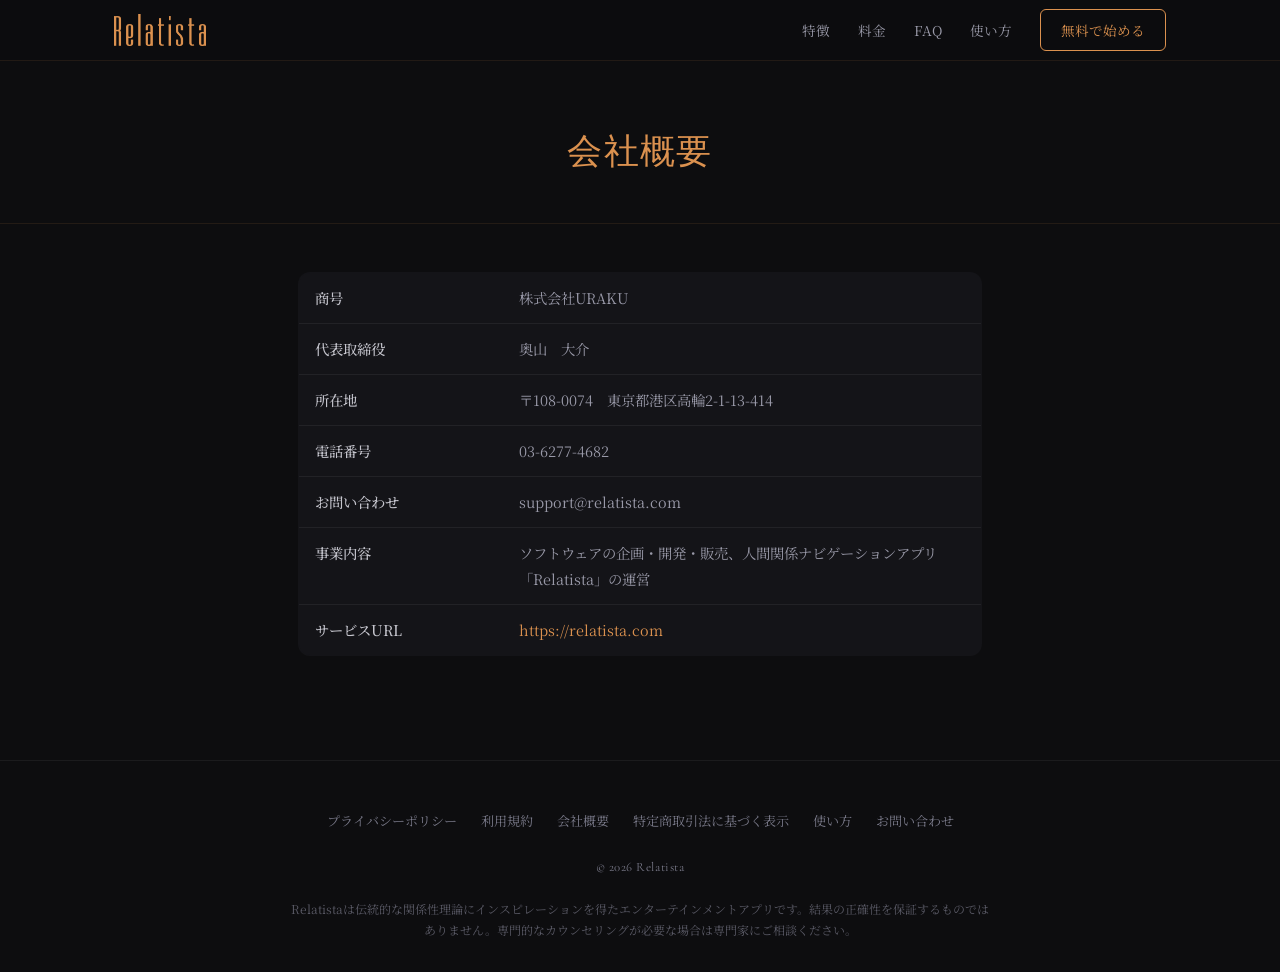
==== company/index.html @ b82874ee "Initial release: Relatista landing page Static HTML/CSS/JS landing page for relatista.com with: - To" ====
<!DOCTYPE html>
<html lang="ja">
<head>
  <meta charset="UTF-8">
  <meta name="viewport" content="width=device-width, initial-scale=1.0">
  <title>会社概要 — Relatista</title>
  <meta name="description" content="株式会社URAKUの会社概要。人間関係ナビゲーションアプリ「Relatista」を運営しています。">
  <meta property="og:title" content="会社概要 — Relatista">
  <meta property="og:description" content="株式会社URAKUの会社概要。人間関係ナビゲーションアプリ「Relatista」を運営しています。">
  <meta property="og:image" content="https://relatista.com/images/ogp.png">
  <meta property="og:url" content="https://relatista.com/company/">
  <meta property="og:type" content="website">
  <meta name="twitter:card" content="summary_large_image">
  <link rel="canonical" href="https://relatista.com/company/">
  <link rel="icon" href="/favicon.ico">
  <link rel="apple-touch-icon" href="/images/apple-touch-icon.png">
  <link rel="stylesheet" href="/css/style.css">
</head>
<body>

  <!-- Header -->
  <header class="site-header">
    <div class="header-inner">
      <a href="/" class="logo"><img src="/images/logo.png" alt="Relatista" height="32"></a>
      <nav class="nav-desktop">
        <a href="/#features">特徴</a>
        <a href="/#pricing">料金</a>
        <a href="/#faq">FAQ</a>
        <a href="/manual/">使い方</a>
        <a href="https://app.relatista.com/signup" class="nav-cta">無料で始める</a>
      </nav>
      <button class="hamburger" aria-label="メニュー">
        <span></span>
        <span></span>
        <span></span>
      </button>
    </div>
    <nav class="nav-mobile">
      <a href="/#features">特徴</a>
      <a href="/#pricing">料金</a>
      <a href="/#faq">FAQ</a>
      <a href="/manual/">使い方</a>
      <a href="/contact/">お問い合わせ</a>
      <a href="https://app.relatista.com/signup" class="nav-cta">無料で始める</a>
    </nav>
  </header>

  <!-- Page Header -->
  <section class="page-header">
    <div class="container">
      <h1>会社概要</h1>
    </div>
  </section>

  <!-- Page Content -->
  <section class="page-content">
    <div class="container">
      <table class="info-table">
        <tr>
          <th>商号</th>
          <td>株式会社URAKU</td>
        </tr>
        <tr>
          <th>代表取締役</th>
          <td>奥山　大介</td>
        </tr>
        <tr>
          <th>所在地</th>
          <td>〒108-0074　東京都港区高輪2-1-13-414</td>
        </tr>
        <tr>
          <th>電話番号</th>
          <td>03-6277-4682</td>
        </tr>
        <tr>
          <th>お問い合わせ</th>
          <td>support@relatista.com</td>
        </tr>
        <tr>
          <th>事業内容</th>
          <td>ソフトウェアの企画・開発・販売、人間関係ナビゲーションアプリ「Relatista」の運営</td>
        </tr>
        <tr>
          <th>サービスURL</th>
          <td><a href="https://relatista.com">https://relatista.com</a></td>
        </tr>
      </table>
    </div>
  </section>

  <!-- Footer -->
  <footer class="site-footer">
    <div class="container">
      <nav class="footer-nav">
        <a href="/privacy/">プライバシーポリシー</a>
        <a href="/terms/">利用規約</a>
        <a href="/company/">会社概要</a>
        <a href="/tokushoho/">特定商取引法に基づく表示</a>
        <a href="/manual/">使い方</a>
        <a href="/contact/">お問い合わせ</a>
      </nav>
      <p class="footer-copy">&copy; 2026 Relatista</p>
      <p class="footer-disclaimer">Relatistaは伝統的な関係性理論にインスピレーションを得たエンターテインメントアプリです。結果の正確性を保証するものではありません。専門的なカウンセリングが必要な場合は専門家にご相談ください。</p>
    </div>
  </footer>

  <script src="/js/main.js"></script>
</body>
</html>
---- css/style.css ----
/* ============================================
   Relatista Landing Page — Global Styles
   ============================================ */

/* --- Google Fonts --- */
@import url('https://fonts.googleapis.com/css2?family=Cormorant+Garamond:ital,wght@0,300;0,400;0,500;0,600;0,700;1,400&family=Noto+Serif+JP:wght@300;400;500;600;700&display=swap');

/* --- CSS Variables --- */
:root {
  --color-base: #0d0d0f;
  --color-surface: #141418;
  --color-surface-hover: #1a1a20;
  --color-gold: #db914f;
  --color-gold-dim: rgba(219, 145, 79, 0.3);
  --color-gold-subtle: rgba(219, 145, 79, 0.1);
  --color-jade: #7ec8c0;
  --color-text-primary: #c5c5cd;
  --color-text-secondary: #9999a8;
  --color-text-muted: #7a7a8a;
  --color-border: rgba(219, 145, 79, 0.3);
  --color-danger: #c45c5c;

  --font-body: 'Noto Serif JP', serif;
  --font-display: 'Cormorant Garamond', serif;

  --max-width: 1100px;
  --section-padding: 80px 0;
  --card-radius: 12px;
}

/* --- Reset & Base --- */
*, *::before, *::after {
  box-sizing: border-box;
  margin: 0;
  padding: 0;
}

html {
  scroll-behavior: smooth;
  -webkit-font-smoothing: antialiased;
  -moz-osx-font-smoothing: grayscale;
}

body {
  font-family: var(--font-body);
  background-color: var(--color-base);
  color: var(--color-text-primary);
  line-height: 1.8;
  font-size: 15px;
  font-weight: 400;
  overflow-x: hidden;
}

a {
  color: var(--color-gold);
  text-decoration: none;
  transition: opacity 0.2s;
}

a:hover {
  opacity: 0.8;
}

img {
  max-width: 100%;
  height: auto;
  display: block;
}

ul, ol {
  list-style: none;
}

/* --- Utility --- */
.container {
  max-width: var(--max-width);
  margin: 0 auto;
  padding: 0 24px;
}

.section {
  padding: var(--section-padding);
}

.section-title {
  font-family: var(--font-display);
  font-size: 2rem;
  font-weight: 500;
  color: var(--color-gold);
  text-align: center;
  margin-bottom: 12px;
  letter-spacing: 0.04em;
}

.section-subtitle {
  text-align: center;
  color: var(--color-text-secondary);
  font-size: 0.95rem;
  margin-bottom: 48px;
}

/* --- Header / Navigation --- */
.site-header {
  position: fixed;
  top: 0;
  left: 0;
  right: 0;
  z-index: 1000;
  background: rgba(13, 13, 15, 0.85);
  backdrop-filter: blur(12px);
  -webkit-backdrop-filter: blur(12px);
  border-bottom: 1px solid rgba(219, 145, 79, 0.1);
  transition: background 0.3s;
}

.header-inner {
  max-width: var(--max-width);
  margin: 0 auto;
  padding: 0 24px;
  display: flex;
  align-items: center;
  justify-content: space-between;
  height: 60px;
}

.logo {
  display: flex;
  align-items: center;
  gap: 8px;
}

.logo img {
  height: 32px;
  width: auto;
}

.nav-desktop {
  display: flex;
  align-items: center;
  gap: 28px;
}

.nav-desktop a {
  color: var(--color-text-secondary);
  font-size: 0.85rem;
  transition: color 0.2s;
}

.nav-desktop a:hover {
  color: var(--color-gold);
  opacity: 1;
}

.nav-cta {
  display: inline-flex;
  align-items: center;
  gap: 6px;
  padding: 8px 20px;
  border: 1px solid var(--color-gold);
  color: var(--color-gold) !important;
  border-radius: 6px;
  font-size: 0.85rem;
  font-family: var(--font-body);
  transition: background 0.2s, color 0.2s;
}

.nav-cta:hover {
  background: var(--color-gold);
  color: var(--color-base) !important;
  opacity: 1;
}

/* Mobile hamburger */
.hamburger {
  display: none;
  flex-direction: column;
  gap: 5px;
  cursor: pointer;
  background: none;
  border: none;
  padding: 4px;
}

.hamburger span {
  display: block;
  width: 22px;
  height: 2px;
  background: var(--color-text-primary);
  transition: transform 0.3s, opacity 0.3s;
}

.hamburger.active span:nth-child(1) {
  transform: rotate(45deg) translate(5px, 5px);
}

.hamburger.active span:nth-child(2) {
  opacity: 0;
}

.hamburger.active span:nth-child(3) {
  transform: rotate(-45deg) translate(5px, -5px);
}

.nav-mobile {
  position: fixed;
  top: 60px;
  left: 0;
  right: 0;
  bottom: 0;
  background: #0d0d0f;
  padding: 32px 24px;
  flex-direction: column;
  gap: 4px;
  z-index: 999;
  display: flex;
  opacity: 0;
  visibility: hidden;
  transform: translateY(-12px);
  transition: opacity 0.3s ease, transform 0.3s ease, visibility 0.3s;
}

.nav-mobile.active {
  opacity: 1;
  visibility: visible;
  transform: translateY(0);
}

.nav-mobile a {
  color: var(--color-text-secondary);
  font-size: 1rem;
  padding: 14px 0;
  border-bottom: 1px solid rgba(255, 255, 255, 0.05);
  display: block;
}

.nav-mobile a:hover {
  color: var(--color-gold);
}

.nav-mobile .nav-cta {
  margin-top: 16px;
  text-align: center;
  justify-content: center;
}

@media (max-width: 768px) {
  .nav-desktop {
    display: none;
  }
  .hamburger {
    display: flex;
  }
}

/* --- Hero Section --- */
.hero {
  padding: 140px 0 80px;
  text-align: center;
  position: relative;
  overflow: hidden;
}

.hero::before {
  content: '';
  position: absolute;
  top: -50%;
  left: 50%;
  transform: translateX(-50%);
  width: 600px;
  height: 600px;
  background: radial-gradient(circle, rgba(219, 145, 79, 0.06) 0%, transparent 70%);
  pointer-events: none;
}

.hero-brand {
  font-family: var(--font-display);
  font-size: clamp(3rem, 8vw, 5rem);
  font-weight: 400;
  color: var(--color-gold);
  letter-spacing: 0.08em;
  margin-bottom: 20px;
  line-height: 1.1;
}

.hero-tagline {
  font-size: clamp(1.1rem, 3vw, 1.5rem);
  font-weight: 500;
  color: var(--color-text-primary);
  margin-bottom: 12px;
}

.hero-sub {
  font-size: 0.95rem;
  color: var(--color-text-secondary);
  margin-bottom: 40px;
  line-height: 1.7;
}

.hero-cta-group {
  display: flex;
  justify-content: center;
  gap: 16px;
  margin-bottom: 48px;
  flex-wrap: wrap;
}

.hero-screenshot {
  max-width: 300px;
  margin: 0 auto;
  border-radius: 24px;
  overflow: hidden;
  box-shadow: 0 20px 60px rgba(0, 0, 0, 0.5), 0 0 40px rgba(219, 145, 79, 0.08);
  border: 1px solid var(--color-gold-dim);
}

.hero-screenshot img {
  width: 100%;
  border-radius: 24px;
}

/* --- Buttons --- */
.btn {
  display: inline-flex;
  align-items: center;
  gap: 8px;
  padding: 14px 32px;
  border-radius: 8px;
  font-family: var(--font-body);
  font-size: 0.95rem;
  font-weight: 500;
  cursor: pointer;
  transition: all 0.25s;
  border: 1px solid var(--color-gold);
  text-decoration: none;
}

.btn-primary {
  background: var(--color-gold);
  color: var(--color-base);
  border-color: var(--color-gold);
  font-size: 1.05rem;
}

.btn-primary:hover {
  background: var(--color-base);
  color: var(--color-gold);
  border-color: var(--color-gold);
  opacity: 1;
}

.btn-ghost {
  background: transparent;
  color: var(--color-gold);
  border-color: var(--color-gold);
}

.btn-ghost:hover {
  background: var(--color-gold-subtle);
  opacity: 1;
}

/* --- Features Section --- */
.features-grid {
  display: grid;
  grid-template-columns: repeat(2, 1fr);
  gap: 24px;
}

.feature-card {
  background: var(--color-surface);
  border: 1px solid var(--color-gold-dim);
  border-radius: var(--card-radius);
  padding: 32px 24px;
  text-align: center;
  transition: transform 0.2s, border-color 0.2s;
}

.feature-card:hover {
  transform: translateY(-4px);
  border-color: var(--color-gold);
}

.feature-icon {
  font-size: 2rem;
  margin-bottom: 16px;
  display: block;
}

.feature-card h3 {
  font-size: 1.05rem;
  font-weight: 600;
  color: var(--color-text-primary);
  margin-bottom: 12px;
}

.feature-card p {
  font-size: 0.9rem;
  color: var(--color-text-secondary);
  line-height: 1.7;
}

/* --- Steps Section --- */
.steps-grid {
  display: grid;
  grid-template-columns: repeat(auto-fit, minmax(260px, 1fr));
  gap: 32px;
  counter-reset: step;
}

.step-card {
  text-align: center;
  position: relative;
  padding: 24px;
}

.step-number {
  font-family: var(--font-display);
  font-size: 3rem;
  font-weight: 300;
  color: var(--color-gold);
  opacity: 0.4;
  line-height: 1;
  margin-bottom: 12px;
}

.step-card h3 {
  font-size: 1.05rem;
  font-weight: 600;
  color: var(--color-text-primary);
  margin-bottom: 8px;
}

.step-card p {
  font-size: 0.9rem;
  color: var(--color-text-secondary);
}

.step-screenshot {
  max-width: 180px;
  margin: 16px auto 0;
  border-radius: 14px;
  overflow: hidden;
  border: 1px solid var(--color-gold-dim);
  box-shadow: 0 6px 20px rgba(0, 0, 0, 0.3);
}

.step-screenshot img {
  width: 100%;
}

/* --- Pricing Section --- */
.pricing-grid {
  display: grid;
  grid-template-columns: repeat(auto-fit, minmax(280px, 1fr));
  gap: 24px;
  align-items: start;
}

.pricing-card {
  background: var(--color-surface);
  border: 1px solid var(--color-gold-dim);
  border-radius: var(--card-radius);
  padding: 32px 24px;
  position: relative;
  transition: transform 0.2s;
}

.pricing-card:hover {
  transform: translateY(-4px);
}

.pricing-card.recommended {
  border-color: var(--color-gold);
  box-shadow: 0 0 30px rgba(219, 145, 79, 0.1);
}

.pricing-badge {
  position: absolute;
  top: -12px;
  left: 50%;
  transform: translateX(-50%);
  background: var(--color-gold);
  color: var(--color-base);
  font-size: 0.75rem;
  font-weight: 600;
  padding: 4px 16px;
  border-radius: 20px;
  white-space: nowrap;
}

.pricing-card h3 {
  font-family: var(--font-display);
  font-size: 1.4rem;
  font-weight: 500;
  color: var(--color-text-primary);
  margin-bottom: 8px;
}

.pricing-price {
  font-family: var(--font-display);
  font-size: 2.2rem;
  font-weight: 600;
  color: var(--color-gold);
  margin-bottom: 4px;
}

.pricing-price span {
  font-size: 0.9rem;
  font-weight: 400;
  color: var(--color-text-secondary);
}

.pricing-features {
  margin-top: 20px;
  display: flex;
  flex-direction: column;
  gap: 10px;
}

.pricing-features li {
  font-size: 0.88rem;
  color: var(--color-text-secondary);
  padding-left: 20px;
  position: relative;
  line-height: 1.6;
}

.pricing-features li::before {
  content: '';
  position: absolute;
  left: 0;
  top: 8px;
  width: 8px;
  height: 8px;
  border-radius: 50%;
  background: var(--color-gold-dim);
}

.pricing-note {
  text-align: center;
  margin-top: 32px;
  padding: 20px;
  background: var(--color-gold-subtle);
  border: 1px solid var(--color-gold-dim);
  border-radius: var(--card-radius);
  font-size: 0.9rem;
  color: var(--color-text-secondary);
  line-height: 1.7;
}

/* --- FAQ Section --- */
.faq-list {
  max-width: 780px;
  margin: 0 auto;
  display: flex;
  flex-direction: column;
  gap: 12px;
}

.faq-item {
  background: var(--color-surface);
  border: 1px solid var(--color-gold-dim);
  border-radius: var(--card-radius);
  overflow: hidden;
}

.faq-question {
  width: 100%;
  background: none;
  border: none;
  padding: 20px 24px;
  font-family: var(--font-body);
  font-size: 0.95rem;
  font-weight: 500;
  color: var(--color-text-primary);
  text-align: left;
  cursor: pointer;
  display: flex;
  justify-content: space-between;
  align-items: center;
  gap: 16px;
  transition: color 0.2s;
}

.faq-question:hover {
  color: var(--color-gold);
}

.faq-question::after {
  content: '+';
  font-family: var(--font-display);
  font-size: 1.4rem;
  color: var(--color-gold);
  flex-shrink: 0;
  transition: transform 0.3s;
}

.faq-item.active .faq-question::after {
  content: '\2212';
}

.faq-answer {
  max-height: 0;
  overflow: hidden;
  transition: max-height 0.4s ease, padding 0.3s;
}

.faq-answer-inner {
  padding: 0 24px 20px;
  font-size: 0.9rem;
  color: var(--color-text-secondary);
  line-height: 1.8;
}

.faq-item.active .faq-answer {
  max-height: 400px;
}

/* --- CTA Section --- */
.cta-section {
  text-align: center;
  padding: 80px 0 100px;
}

.cta-section h2 {
  font-family: var(--font-display);
  font-size: 1.8rem;
  font-weight: 500;
  color: var(--color-text-primary);
  margin-bottom: 24px;
}

/* --- Footer --- */
.site-footer {
  border-top: 1px solid rgba(255, 255, 255, 0.06);
  padding: 48px 0 32px;
}

.footer-nav {
  display: flex;
  justify-content: center;
  flex-wrap: wrap;
  gap: 8px 24px;
  margin-bottom: 24px;
}

.footer-nav a {
  color: var(--color-text-muted);
  font-size: 0.82rem;
  transition: color 0.2s;
}

.footer-nav a:hover {
  color: var(--color-gold);
  opacity: 1;
}

.footer-copy {
  text-align: center;
  font-size: 0.8rem;
  color: var(--color-text-muted);
  font-family: var(--font-display);
  letter-spacing: 0.04em;
  margin-bottom: 20px;
}

.footer-disclaimer {
  text-align: center;
  font-size: 0.75rem;
  color: var(--color-text-muted);
  max-width: 700px;
  margin: 0 auto;
  line-height: 1.7;
  opacity: 0.7;
}

/* --- Page-specific: Legal / Info pages --- */
.page-header {
  padding: 120px 0 40px;
  text-align: center;
  border-bottom: 1px solid rgba(219, 145, 79, 0.1);
}

.page-header h1 {
  font-family: var(--font-display);
  font-size: 2.2rem;
  font-weight: 500;
  color: var(--color-gold);
  letter-spacing: 0.04em;
}

.page-header p {
  color: var(--color-text-muted);
  font-size: 0.85rem;
  margin-top: 8px;
}

.page-content {
  max-width: 780px;
  margin: 0 auto;
  padding: 48px 24px 80px;
}

.page-content h2 {
  font-size: 1.2rem;
  font-weight: 600;
  color: var(--color-gold);
  margin-top: 40px;
  margin-bottom: 16px;
  padding-bottom: 8px;
  border-bottom: 1px solid var(--color-gold-dim);
}

.page-content h3 {
  font-size: 1.05rem;
  font-weight: 600;
  color: var(--color-text-primary);
  margin-top: 28px;
  margin-bottom: 12px;
}

.page-content p {
  font-size: 0.92rem;
  color: var(--color-text-secondary);
  margin-bottom: 16px;
  line-height: 1.8;
}

.page-content ul, .page-content ol {
  margin-bottom: 16px;
  padding-left: 20px;
}

.page-content ul li, .page-content ol li {
  font-size: 0.92rem;
  color: var(--color-text-secondary);
  line-height: 1.8;
  margin-bottom: 6px;
  position: relative;
  padding-left: 16px;
}

.page-content ul li::before {
  content: '';
  position: absolute;
  left: 0;
  top: 10px;
  width: 6px;
  height: 6px;
  border-radius: 50%;
  background: var(--color-gold-dim);
}

.page-content ol {
  list-style: none;
}

.page-content > ol,
.manual-steps > ol,
.manual-toc > ol {
  counter-reset: list-counter;
}

.page-content > ol > li,
.manual-steps > ol > li,
.manual-toc > ol > li {
  counter-increment: list-counter;
}

.page-content > ol > li::before,
.manual-steps > ol > li::before,
.manual-toc > ol > li::before {
  content: counter(list-counter) '.';
  position: absolute;
  left: 0;
  color: var(--color-gold);
  font-size: 0.85rem;
}

/* Nested ul inside ol should use bullet style */
.page-content ol li ul {
  counter-reset: none;
}

.page-content ol li ul li::before {
  content: '';
  position: absolute;
  left: 0;
  top: 10px;
  width: 6px;
  height: 6px;
  border-radius: 50%;
  background: var(--color-gold-dim);
}

/* Table */
.page-content table {
  width: 100%;
  border-collapse: collapse;
  margin-bottom: 24px;
  font-size: 0.9rem;
}

.page-content table th,
.page-content table td {
  padding: 12px 16px;
  text-align: left;
  border-bottom: 1px solid rgba(255, 255, 255, 0.06);
  color: var(--color-text-secondary);
  vertical-align: top;
}

.page-content table th {
  color: var(--color-text-primary);
  font-weight: 500;
  white-space: nowrap;
  width: 30%;
  background: var(--color-surface);
}

.page-content table td {
  width: 70%;
}

.info-table {
  background: var(--color-surface);
  border: 1px solid var(--color-gold-dim);
  border-radius: var(--card-radius);
  overflow: hidden;
}

.info-table th {
  background: rgba(219, 145, 79, 0.05);
}

/* --- Contact Form --- */
.contact-form {
  max-width: 600px;
  margin: 0 auto;
}

.form-group {
  margin-bottom: 24px;
}

.form-group label {
  display: block;
  font-size: 0.9rem;
  color: var(--color-text-primary);
  margin-bottom: 8px;
  font-weight: 500;
}

.form-group label .required {
  color: var(--color-danger);
  font-size: 0.8rem;
  margin-left: 4px;
}

.form-group label .optional {
  color: var(--color-text-muted);
  font-size: 0.8rem;
  margin-left: 4px;
}

.form-group input,
.form-group select,
.form-group textarea {
  width: 100%;
  padding: 12px 16px;
  background: var(--color-surface);
  border: 1px solid var(--color-gold-dim);
  border-radius: 8px;
  color: var(--color-text-primary);
  font-family: var(--font-body);
  font-size: 0.92rem;
  transition: border-color 0.2s;
}

.form-group input:focus,
.form-group select:focus,
.form-group textarea:focus {
  outline: none;
  border-color: var(--color-gold);
}

.form-group textarea {
  min-height: 160px;
  resize: vertical;
}

.form-group select {
  appearance: none;
  background-image: url("data:image/svg+xml,%3Csvg xmlns='http://www.w3.org/2000/svg' width='12' height='8'%3E%3Cpath d='M1 1l5 5 5-5' stroke='%239999a8' stroke-width='1.5' fill='none'/%3E%3C/svg%3E");
  background-repeat: no-repeat;
  background-position: right 14px center;
  cursor: pointer;
}

.form-submit {
  text-align: center;
  margin-top: 32px;
}

.hp-field {
  position: absolute;
  left: -9999px;
  opacity: 0;
  height: 0;
  width: 0;
}

.form-message {
  text-align: center;
  padding: 20px;
  border-radius: var(--card-radius);
  margin-bottom: 24px;
  font-size: 0.92rem;
}

.form-message.success {
  background: rgba(126, 200, 192, 0.1);
  border: 1px solid rgba(126, 200, 192, 0.3);
  color: var(--color-jade);
}

.form-message.error {
  background: rgba(196, 92, 92, 0.1);
  border: 1px solid rgba(196, 92, 92, 0.3);
  color: var(--color-danger);
}

/* --- Manual Page --- */
.manual-toc {
  background: var(--color-surface);
  border: 1px solid var(--color-gold-dim);
  border-radius: var(--card-radius);
  padding: 24px 32px;
  margin-bottom: 48px;
}

.manual-toc h2 {
  font-size: 1rem;
  font-weight: 600;
  color: var(--color-text-primary);
  margin-bottom: 12px;
  margin-top: 0;
  border-bottom: none;
  padding-bottom: 0;
}

.manual-toc ol {
  padding-left: 0;
}

.manual-toc ol li {
  padding-left: 24px;
}

.manual-toc ol li a {
  color: var(--color-text-secondary);
  font-size: 0.9rem;
}

.manual-toc ol li a:hover {
  color: var(--color-gold);
}

.manual-section {
  margin-bottom: 56px;
}

.manual-section h2 {
  margin-top: 0;
}

.manual-screenshot {
  max-width: 320px;
  margin: 24px auto;
  border-radius: 16px;
  overflow: hidden;
  border: 1px solid var(--color-gold-dim);
  box-shadow: 0 8px 24px rgba(0, 0, 0, 0.3);
}

.manual-screenshot img {
  width: 100%;
}

.manual-steps {
  background: var(--color-surface);
  border: 1px solid var(--color-gold-dim);
  border-radius: var(--card-radius);
  padding: 20px 24px;
  margin: 16px 0;
}

.manual-steps ol li {
  margin-bottom: 8px;
}

/* --- Responsive --- */
@media (max-width: 768px) {
  :root {
    --section-padding: 56px 0;
  }

  body {
    font-size: 14px;
  }

  .section-title {
    font-size: 1.6rem;
  }

  .hero {
    padding: 110px 0 60px;
  }

  .hero-brand {
    font-size: 2.8rem;
  }

  .pricing-grid {
    grid-template-columns: 1fr;
    max-width: 400px;
    margin-left: auto;
    margin-right: auto;
  }

  .page-content table th,
  .page-content table td {
    padding: 10px 12px;
    font-size: 0.85rem;
  }

  .page-content table th {
    width: 35%;
  }

  .page-header h1 {
    font-size: 1.8rem;
  }
}

@media (max-width: 600px) {
  .hero-brand {
    font-size: 2.2rem;
  }

  .features-grid {
    grid-template-columns: 1fr;
  }

  .steps-grid {
    grid-template-columns: 1fr;
  }
}

/* --- Animations --- */
.fade-in {
  opacity: 0;
  transform: translateY(20px);
  transition: opacity 0.6s ease, transform 0.6s ease;
}

.fade-in.visible {
  opacity: 1;
  transform: translateY(0);
}
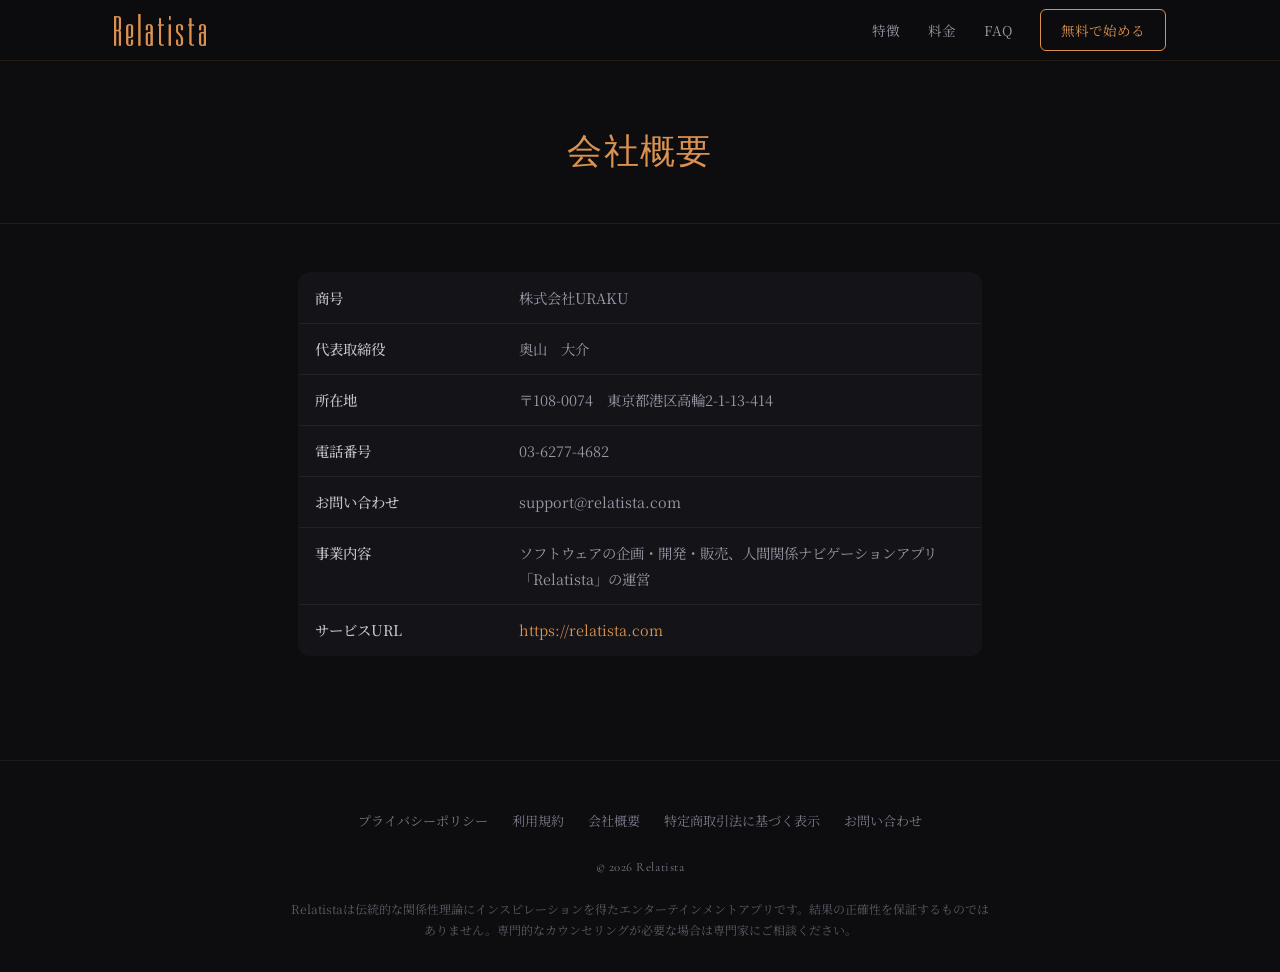
==== commit f0605ef8: "UI improvements: hero logo, features 4-col, steps descriptions, pricing equal height, mobile menu fi" ====
--- a/company/index.html
+++ b/company/index.html
@@ -26,7 +26,6 @@
         <a href="/#features">特徴</a>
         <a href="/#pricing">料金</a>
         <a href="/#faq">FAQ</a>
-        <a href="/manual/">使い方</a>
         <a href="https://app.relatista.com/signup" class="nav-cta">無料で始める</a>
       </nav>
       <button class="hamburger" aria-label="メニュー">
@@ -39,7 +38,6 @@
       <a href="/#features">特徴</a>
       <a href="/#pricing">料金</a>
       <a href="/#faq">FAQ</a>
-      <a href="/manual/">使い方</a>
       <a href="/contact/">お問い合わせ</a>
       <a href="https://app.relatista.com/signup" class="nav-cta">無料で始める</a>
     </nav>
@@ -96,7 +94,6 @@
         <a href="/terms/">利用規約</a>
         <a href="/company/">会社概要</a>
         <a href="/tokushoho/">特定商取引法に基づく表示</a>
-        <a href="/manual/">使い方</a>
         <a href="/contact/">お問い合わせ</a>
       </nav>
       <p class="footer-copy">&copy; 2026 Relatista</p>
--- a/css/style.css
+++ b/css/style.css
@@ -207,6 +207,8 @@
   left: 0;
   right: 0;
   bottom: 0;
+  height: calc(100vh - 60px);
+  height: calc(100dvh - 60px);
   background: #0d0d0f;
   padding: 32px 24px;
   flex-direction: column;
@@ -217,6 +219,7 @@
   visibility: hidden;
   transform: translateY(-12px);
   transition: opacity 0.3s ease, transform 0.3s ease, visibility 0.3s;
+  overflow-y: auto;
 }
 
 .nav-mobile.active {
@@ -273,13 +276,13 @@
 }
 
 .hero-brand {
-  font-family: var(--font-display);
-  font-size: clamp(3rem, 8vw, 5rem);
-  font-weight: 400;
-  color: var(--color-gold);
-  letter-spacing: 0.08em;
   margin-bottom: 20px;
   line-height: 1.1;
+}
+
+.hero-brand img {
+  height: clamp(48px, 10vw, 72px);
+  width: auto;
 }
 
 .hero-tagline {
@@ -366,6 +369,12 @@
   gap: 24px;
 }
 
+@media (min-width: 960px) {
+  .features-grid {
+    grid-template-columns: repeat(4, 1fr);
+  }
+}
+
 .feature-card {
   background: var(--color-surface);
   border: 1px solid var(--color-gold-dim);
@@ -433,6 +442,13 @@
 .step-card p {
   font-size: 0.9rem;
   color: var(--color-text-secondary);
+}
+
+.step-card .step-sub {
+  font-size: 0.82rem;
+  color: var(--color-text-muted);
+  margin-top: 8px;
+  line-height: 1.7;
 }
 
 .step-screenshot {
@@ -451,9 +467,19 @@
 /* --- Pricing Section --- */
 .pricing-grid {
   display: grid;
-  grid-template-columns: repeat(auto-fit, minmax(280px, 1fr));
+  grid-template-columns: 1fr;
   gap: 24px;
-  align-items: start;
+  align-items: stretch;
+  max-width: 400px;
+  margin-left: auto;
+  margin-right: auto;
+}
+
+@media (min-width: 860px) {
+  .pricing-grid {
+    grid-template-columns: repeat(3, 1fr);
+    max-width: none;
+  }
 }
 
 .pricing-card {
@@ -1021,13 +1047,6 @@
     font-size: 2.8rem;
   }
 
-  .pricing-grid {
-    grid-template-columns: 1fr;
-    max-width: 400px;
-    margin-left: auto;
-    margin-right: auto;
-  }
-
   .page-content table th,
   .page-content table td {
     padding: 10px 12px;
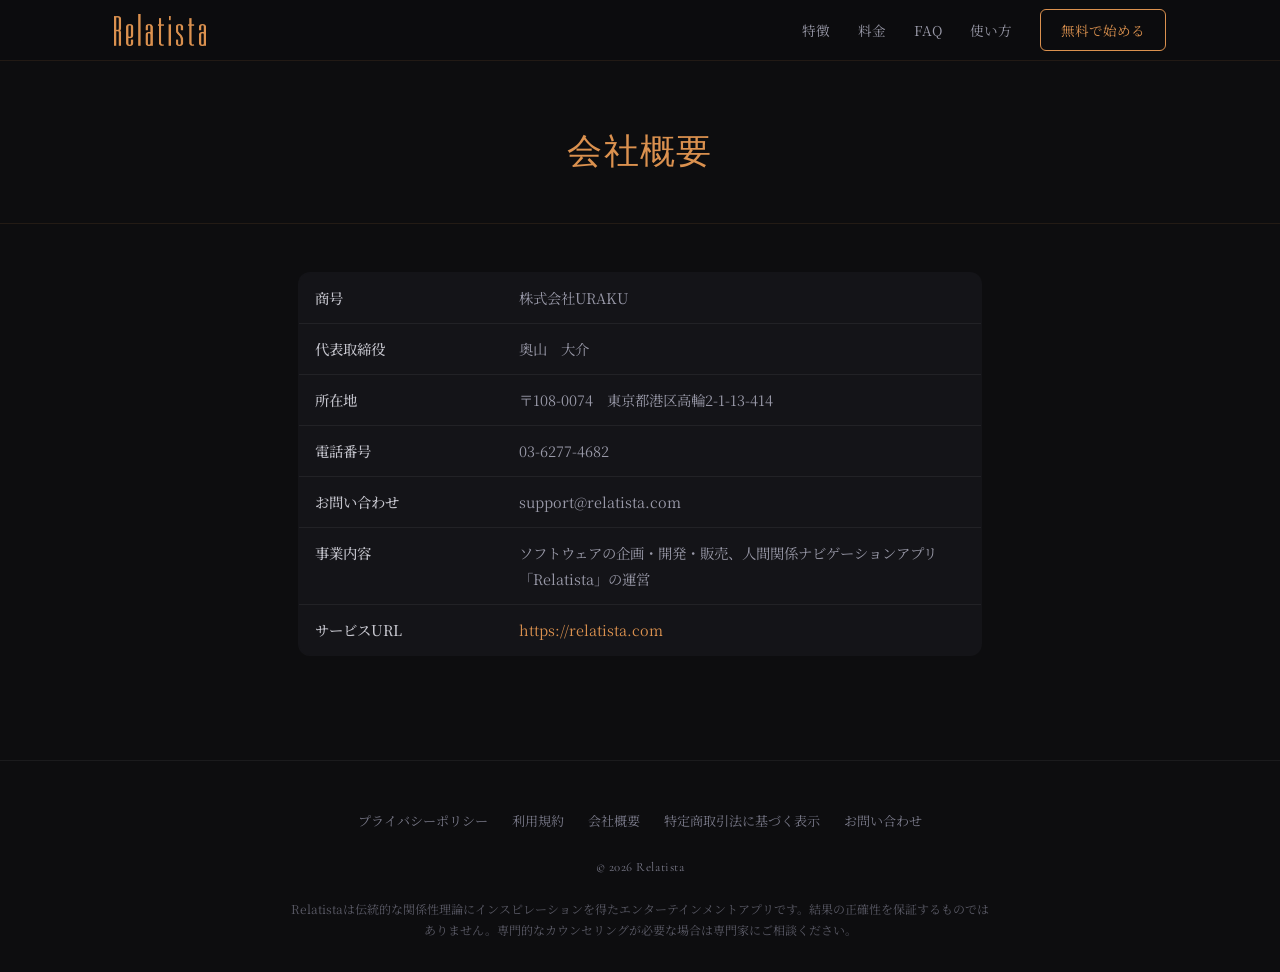
==== commit 468a2177: "Restore 使い方 link in header navigation Co-Authored-By: Claude Opus 4.6 (1M context) <noreply@anthropi" ====
--- a/company/index.html
+++ b/company/index.html
@@ -1,106 +1,108 @@
-<!DOCTYPE html>
-<html lang="ja">
-<head>
-  <meta charset="UTF-8">
-  <meta name="viewport" content="width=device-width, initial-scale=1.0">
-  <title>会社概要 — Relatista</title>
-  <meta name="description" content="株式会社URAKUの会社概要。人間関係ナビゲーションアプリ「Relatista」を運営しています。">
-  <meta property="og:title" content="会社概要 — Relatista">
-  <meta property="og:description" content="株式会社URAKUの会社概要。人間関係ナビゲーションアプリ「Relatista」を運営しています。">
-  <meta property="og:image" content="https://relatista.com/images/ogp.png">
-  <meta property="og:url" content="https://relatista.com/company/">
-  <meta property="og:type" content="website">
-  <meta name="twitter:card" content="summary_large_image">
-  <link rel="canonical" href="https://relatista.com/company/">
-  <link rel="icon" href="/favicon.ico">
-  <link rel="apple-touch-icon" href="/images/apple-touch-icon.png">
-  <link rel="stylesheet" href="/css/style.css">
-</head>
-<body>
-
-  <!-- Header -->
-  <header class="site-header">
-    <div class="header-inner">
-      <a href="/" class="logo"><img src="/images/logo.png" alt="Relatista" height="32"></a>
-      <nav class="nav-desktop">
-        <a href="/#features">特徴</a>
-        <a href="/#pricing">料金</a>
-        <a href="/#faq">FAQ</a>
-        <a href="https://app.relatista.com/signup" class="nav-cta">無料で始める</a>
-      </nav>
-      <button class="hamburger" aria-label="メニュー">
-        <span></span>
-        <span></span>
-        <span></span>
-      </button>
-    </div>
-    <nav class="nav-mobile">
-      <a href="/#features">特徴</a>
-      <a href="/#pricing">料金</a>
-      <a href="/#faq">FAQ</a>
-      <a href="/contact/">お問い合わせ</a>
-      <a href="https://app.relatista.com/signup" class="nav-cta">無料で始める</a>
-    </nav>
-  </header>
-
-  <!-- Page Header -->
-  <section class="page-header">
-    <div class="container">
-      <h1>会社概要</h1>
-    </div>
-  </section>
-
-  <!-- Page Content -->
-  <section class="page-content">
-    <div class="container">
-      <table class="info-table">
-        <tr>
-          <th>商号</th>
-          <td>株式会社URAKU</td>
-        </tr>
-        <tr>
-          <th>代表取締役</th>
-          <td>奥山　大介</td>
-        </tr>
-        <tr>
-          <th>所在地</th>
-          <td>〒108-0074　東京都港区高輪2-1-13-414</td>
-        </tr>
-        <tr>
-          <th>電話番号</th>
-          <td>03-6277-4682</td>
-        </tr>
-        <tr>
-          <th>お問い合わせ</th>
-          <td>support@relatista.com</td>
-        </tr>
-        <tr>
-          <th>事業内容</th>
-          <td>ソフトウェアの企画・開発・販売、人間関係ナビゲーションアプリ「Relatista」の運営</td>
-        </tr>
-        <tr>
-          <th>サービスURL</th>
-          <td><a href="https://relatista.com">https://relatista.com</a></td>
-        </tr>
-      </table>
-    </div>
-  </section>
-
-  <!-- Footer -->
-  <footer class="site-footer">
-    <div class="container">
-      <nav class="footer-nav">
-        <a href="/privacy/">プライバシーポリシー</a>
-        <a href="/terms/">利用規約</a>
-        <a href="/company/">会社概要</a>
-        <a href="/tokushoho/">特定商取引法に基づく表示</a>
-        <a href="/contact/">お問い合わせ</a>
-      </nav>
-      <p class="footer-copy">&copy; 2026 Relatista</p>
-      <p class="footer-disclaimer">Relatistaは伝統的な関係性理論にインスピレーションを得たエンターテインメントアプリです。結果の正確性を保証するものではありません。専門的なカウンセリングが必要な場合は専門家にご相談ください。</p>
-    </div>
-  </footer>
-
-  <script src="/js/main.js"></script>
-</body>
-</html>
+<!DOCTYPE html>
+<html lang="ja">
+<head>
+  <meta charset="UTF-8">
+  <meta name="viewport" content="width=device-width, initial-scale=1.0">
+  <title>会社概要 — Relatista</title>
+  <meta name="description" content="株式会社URAKUの会社概要。人間関係ナビゲーションアプリ「Relatista」を運営しています。">
+  <meta property="og:title" content="会社概要 — Relatista">
+  <meta property="og:description" content="株式会社URAKUの会社概要。人間関係ナビゲーションアプリ「Relatista」を運営しています。">
+  <meta property="og:image" content="https://relatista.com/images/ogp.png">
+  <meta property="og:url" content="https://relatista.com/company/">
+  <meta property="og:type" content="website">
+  <meta name="twitter:card" content="summary_large_image">
+  <link rel="canonical" href="https://relatista.com/company/">
+  <link rel="icon" href="/favicon.ico">
+  <link rel="apple-touch-icon" href="/images/apple-touch-icon.png">
+  <link rel="stylesheet" href="/css/style.css">
+</head>
+<body>
+
+  <!-- Header -->
+  <header class="site-header">
+    <div class="header-inner">
+      <a href="/" class="logo"><img src="/images/logo.png" alt="Relatista" height="32"></a>
+      <nav class="nav-desktop">
+        <a href="/#features">特徴</a>
+        <a href="/#pricing">料金</a>
+        <a href="/#faq">FAQ</a>
+        <a href="/manual/">使い方</a>
+        <a href="https://app.relatista.com/signup" class="nav-cta">無料で始める</a>
+      </nav>
+      <button class="hamburger" aria-label="メニュー">
+        <span></span>
+        <span></span>
+        <span></span>
+      </button>
+    </div>
+    <nav class="nav-mobile">
+      <a href="/#features">特徴</a>
+      <a href="/#pricing">料金</a>
+      <a href="/#faq">FAQ</a>
+      <a href="/manual/">使い方</a>
+      <a href="/contact/">お問い合わせ</a>
+        <a href="https://app.relatista.com/signup" class="nav-cta">無料で始める</a>
+    </nav>
+  </header>
+
+  <!-- Page Header -->
+  <section class="page-header">
+    <div class="container">
+      <h1>会社概要</h1>
+    </div>
+  </section>
+
+  <!-- Page Content -->
+  <section class="page-content">
+    <div class="container">
+      <table class="info-table">
+        <tr>
+          <th>商号</th>
+          <td>株式会社URAKU</td>
+        </tr>
+        <tr>
+          <th>代表取締役</th>
+          <td>奥山　大介</td>
+        </tr>
+        <tr>
+          <th>所在地</th>
+          <td>〒108-0074　東京都港区高輪2-1-13-414</td>
+        </tr>
+        <tr>
+          <th>電話番号</th>
+          <td>03-6277-4682</td>
+        </tr>
+        <tr>
+          <th>お問い合わせ</th>
+          <td>support@relatista.com</td>
+        </tr>
+        <tr>
+          <th>事業内容</th>
+          <td>ソフトウェアの企画・開発・販売、人間関係ナビゲーションアプリ「Relatista」の運営</td>
+        </tr>
+        <tr>
+          <th>サービスURL</th>
+          <td><a href="https://relatista.com">https://relatista.com</a></td>
+        </tr>
+      </table>
+    </div>
+  </section>
+
+  <!-- Footer -->
+  <footer class="site-footer">
+    <div class="container">
+      <nav class="footer-nav">
+        <a href="/privacy/">プライバシーポリシー</a>
+        <a href="/terms/">利用規約</a>
+        <a href="/company/">会社概要</a>
+        <a href="/tokushoho/">特定商取引法に基づく表示</a>
+        <a href="/contact/">お問い合わせ</a>
+      </nav>
+      <p class="footer-copy">&copy; 2026 Relatista</p>
+      <p class="footer-disclaimer">Relatistaは伝統的な関係性理論にインスピレーションを得たエンターテインメントアプリです。結果の正確性を保証するものではありません。専門的なカウンセリングが必要な場合は専門家にご相談ください。</p>
+    </div>
+  </footer>
+
+  <script src="/js/main.js"></script>
+</body>
+</html>
